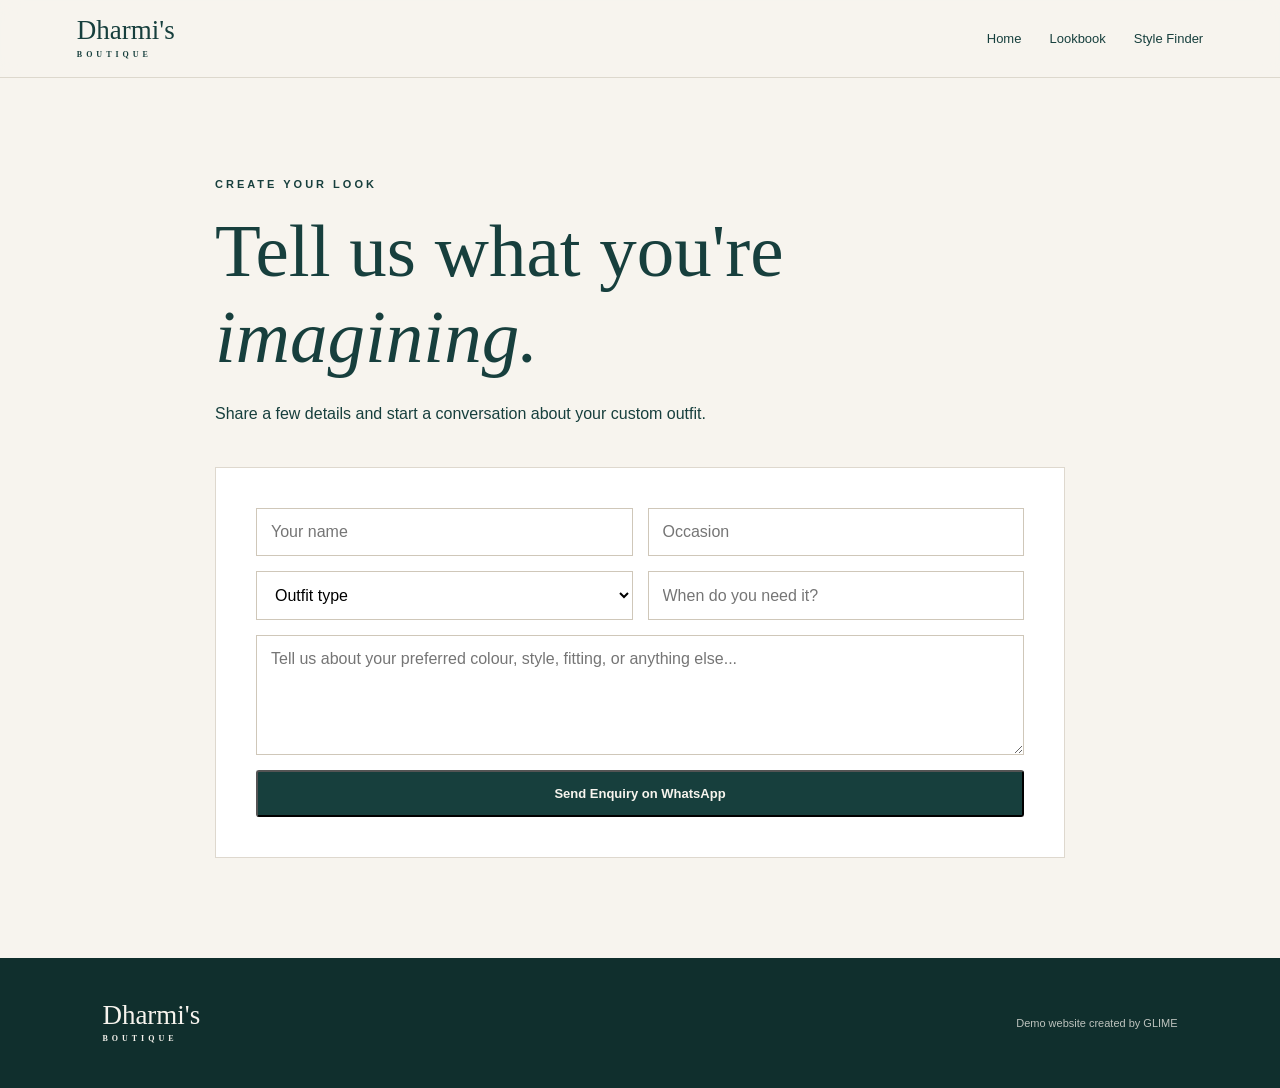
==== custom-design.html @ 1c7befa6 "Add files via upload" ====
<!DOCTYPE html>
<html lang="en"><head><meta charset="UTF-8"><meta name="viewport" content="width=device-width,initial-scale=1"><title>Custom Design | Dharmi's Boutique</title><link rel="stylesheet" href="style.css"></head>
<body><header class="site-header"><a class="brand" href="index.html"><span>Dharmi's</span><small>BOUTIQUE</small></a><nav class="nav"><a href="index.html">Home</a><a href="lookbook.html">Lookbook</a><a href="quiz.html">Style Finder</a></nav></header>
<main class="section"><div class="quiz-wrap"><p class="eyebrow">CREATE YOUR LOOK</p><h1 style="font:500 clamp(45px,6vw,75px) 'Playfair Display';margin:0 0 20px">Tell us what you're <em>imagining.</em></h1><p style="line-height:1.7;margin-bottom:40px">Share a few details and start a conversation about your custom outfit.</p>
<div class="quiz-card"><div class="form-grid">
<input class="input" id="name" placeholder="Your name"><input class="input" id="occasion" placeholder="Occasion">
<select class="input" id="outfit"><option value="">Outfit type</option><option>Lehenga</option><option>Blouse</option><option>Three-piece outfit</option><option>Western outfit</option><option>Other</option></select>
<input class="input" id="date" placeholder="When do you need it?">
<textarea class="input full" id="details" placeholder="Tell us about your preferred colour, style, fitting, or anything else..."></textarea>
<button class="btn primary full" id="send">Send Enquiry on WhatsApp</button></div></div></div></main>
<footer><div class="brand"><span>Dharmi's</span><small>BOUTIQUE</small></div><p>Demo website created by GLIME</p></footer>
<script>
document.getElementById('send').onclick=()=>{
 const n=document.getElementById('name').value,o=document.getElementById('occasion').value,t=document.getElementById('outfit').value,d=document.getElementById('date').value,x=document.getElementById('details').value;
 const msg=`Hi Dharmi's Boutique, I would like to discuss a custom outfit.%0A%0AName: ${n}%0AOccasion: ${o}%0AOutfit: ${t}%0ANeed by: ${d}%0ADetails: ${x}`;
 window.open('https://wa.me/917567504456?text='+msg,'_blank');
};
</script></body></html>
---- style.css ----
*{box-sizing:border-box}html{scroll-behavior:smooth}body{margin:0;background:#f7f4ee;color:#173f3d;font-family:"DM Sans",sans-serif}a{color:inherit;text-decoration:none}.site-header{height:78px;display:flex;align-items:center;justify-content:space-between;padding:0 6vw;border-bottom:1px solid #ddd8cd;background:#f7f4eecc;backdrop-filter:blur(10px);position:sticky;top:0;z-index:10}.brand{display:flex;flex-direction:column;line-height:.9;font-family:"Playfair Display",serif;font-size:27px}.brand small{font:600 8px "DM Sans";letter-spacing:4px;margin-top:7px}.nav{display:flex;align-items:center;gap:28px;font-size:13px}.nav a:hover,.text-link:hover{opacity:.65}.nav-cta{padding:11px 17px;border:1px solid #173f3d;border-radius:30px}.menu-btn{display:none;background:none;border:0;font-size:25px;color:#173f3d}.hero{min-height:calc(100vh - 78px);display:grid;grid-template-columns:1.05fr .95fr;align-items:center;padding:7vw 8vw;gap:5vw}.eyebrow{font-size:11px;letter-spacing:3px;font-weight:700;margin:0 0 18px}.hero h1,h2{font-family:"Playfair Display",serif;font-weight:500;line-height:1.05}.hero h1{font-size:clamp(50px,7vw,91px);margin:0}.hero h1 em,h2 em{font-weight:500;color:#a78a55}.hero-text{font-size:17px;line-height:1.7;max-width:560px;margin:28px 0}.hero-actions{display:flex;gap:12px;flex-wrap:wrap}.btn{display:inline-block;padding:14px 22px;border-radius:3px;font-weight:700;font-size:13px}.primary{background:#173f3d;color:#f7f4ee}.secondary{border:1px solid #173f3d}.trust{display:flex;gap:10px;align-items:center;margin-top:32px;font-size:12px;flex-wrap:wrap}.trust strong{font-size:16px}.hero-art{display:flex;justify-content:center}.hero-card{width:min(470px,100%);height:570px;background:#e5ded1;position:relative;display:flex;align-items:center;justify-content:center;box-shadow:25px 25px 0 #d5c8b5}.image-placeholder{width:82%;height:82%;display:flex;align-items:center;justify-content:center;text-align:center;border:1px solid #b5a58c;color:#6d6252;font-family:"Playfair Display",serif;font-size:32px;letter-spacing:2px;line-height:1.2}.image-placeholder small{font:700 9px "DM Sans";letter-spacing:4px}.floating-note{position:absolute;right:-28px;bottom:48px;background:#173f3d;color:#fff;padding:18px 22px;font-size:12px;box-shadow:8px 8px 0 #a78a55}.section{padding:100px 8vw}.intro{background:#173f3d;color:#f7f4ee}.intro h2,.finder h2{font-size:clamp(42px,5vw,70px);margin:0 0 45px}.intro-grid{display:grid;grid-template-columns:1fr 1fr;gap:8vw}.intro-grid>p{font-size:18px;line-height:1.8;max-width:520px}.feature-list div{display:flex;gap:25px;padding:20px 0;border-bottom:1px solid #42625f}.feature-list b{color:#b99d6a}.feature-list span{font-family:"Playfair Display";font-size:24px}.section-head{display:flex;justify-content:space-between;align-items:end;margin-bottom:40px}.section h2{font-size:clamp(38px,5vw,62px);margin:0}.text-link{font-weight:700;font-size:13px}.collection-grid{display:grid;grid-template-columns:repeat(3,1fr);gap:18px}.collection-card{min-height:430px;padding:28px;display:flex;align-items:end;position:relative;overflow:hidden;background:#ddd0bd}.collection-card:before{content:"";position:absolute;inset:0;background:linear-gradient(transparent 40%,rgba(23,63,61,.78));}.collection-card>div{position:relative;color:#fff}.card-one{background:linear-gradient(145deg,#c9b39b,#76685b)}.card-two{background:linear-gradient(145deg,#8caaa0,#304c48)}.card-three{background:linear-gradient(145deg,#c3a6a0,#665050)}.collection-card span{font-size:11px;letter-spacing:2px}.collection-card h3{font:500 34px "Playfair Display";margin:10px 0}.collection-card p{font-size:13px}.finder{background:#e8dfd0;display:grid;grid-template-columns:1.2fr .8fr;gap:8vw;align-items:center}.finder p{max-width:580px;line-height:1.7}.finder-box{min-height:280px;border:1px solid #a78a55;padding:38px;display:flex;flex-direction:column;justify-content:center;gap:15px;background:#f7f4ee}.finder-box span{font-size:10px;letter-spacing:3px;font-weight:700}.finder-box strong{font:500 34px "Playfair Display"}.finder-box small{font-size:12px}.reviews{background:#fff}.rating{font-size:24px}.rating span,.review span{color:#a78a55}.review-grid{display:grid;grid-template-columns:repeat(3,1fr);gap:18px}.review{padding:30px;border:1px solid #ded8ce;min-height:190px}.review p{font-family:"Playfair Display";font-size:21px;line-height:1.4}.review small{font-size:10px;color:#777}.location{background:#d8e1dc}.location p{line-height:1.8}footer{padding:45px 8vw;display:flex;justify-content:space-between;align-items:center;gap:20px;flex-wrap:wrap;background:#102f2d;color:#f7f4ee}footer p{font-size:11px;opacity:.75}.quiz-wrap{max-width:850px;margin:auto}.quiz-card{background:#fff;padding:40px;border:1px solid #ded8ce}.question{margin-bottom:35px}.question h3{font:500 28px "Playfair Display"}.options{display:flex;flex-wrap:wrap;gap:10px}.options button{padding:13px 18px;border:1px solid #cfc7b9;background:#f7f4ee;border-radius:2px;cursor:pointer;color:#173f3d}.options button.active{background:#173f3d;color:#fff}.result{margin-top:30px;padding:25px;background:#e8dfd0;display:none}.form-grid{display:grid;grid-template-columns:1fr 1fr;gap:15px}.input,textarea,select{width:100%;padding:14px;border:1px solid #cfc7b9;background:#fff;font:inherit}.full{grid-column:1/-1}textarea{min-height:120px}.lookbook-frame{min-height:65vh;background:#fff;border:1px solid #ddd8cd;padding:30px}.glime-status{padding:12px 16px;background:#e8dfd0;font-size:12px;margin-bottom:20px}@media(max-width:800px){.nav{display:none}.menu-btn{display:block}.site-header{padding:0 5vw}.hero{grid-template-columns:1fr;padding:60px 7vw}.hero-art{margin-top:35px}.hero-card{height:430px}.intro-grid,.finder,.collection-grid,.review-grid{grid-template-columns:1fr}.section{padding:70px 7vw}.section-head{align-items:start;gap:20px;flex-direction:column}.form-grid{grid-template-columns:1fr}.full{grid-column:auto}}
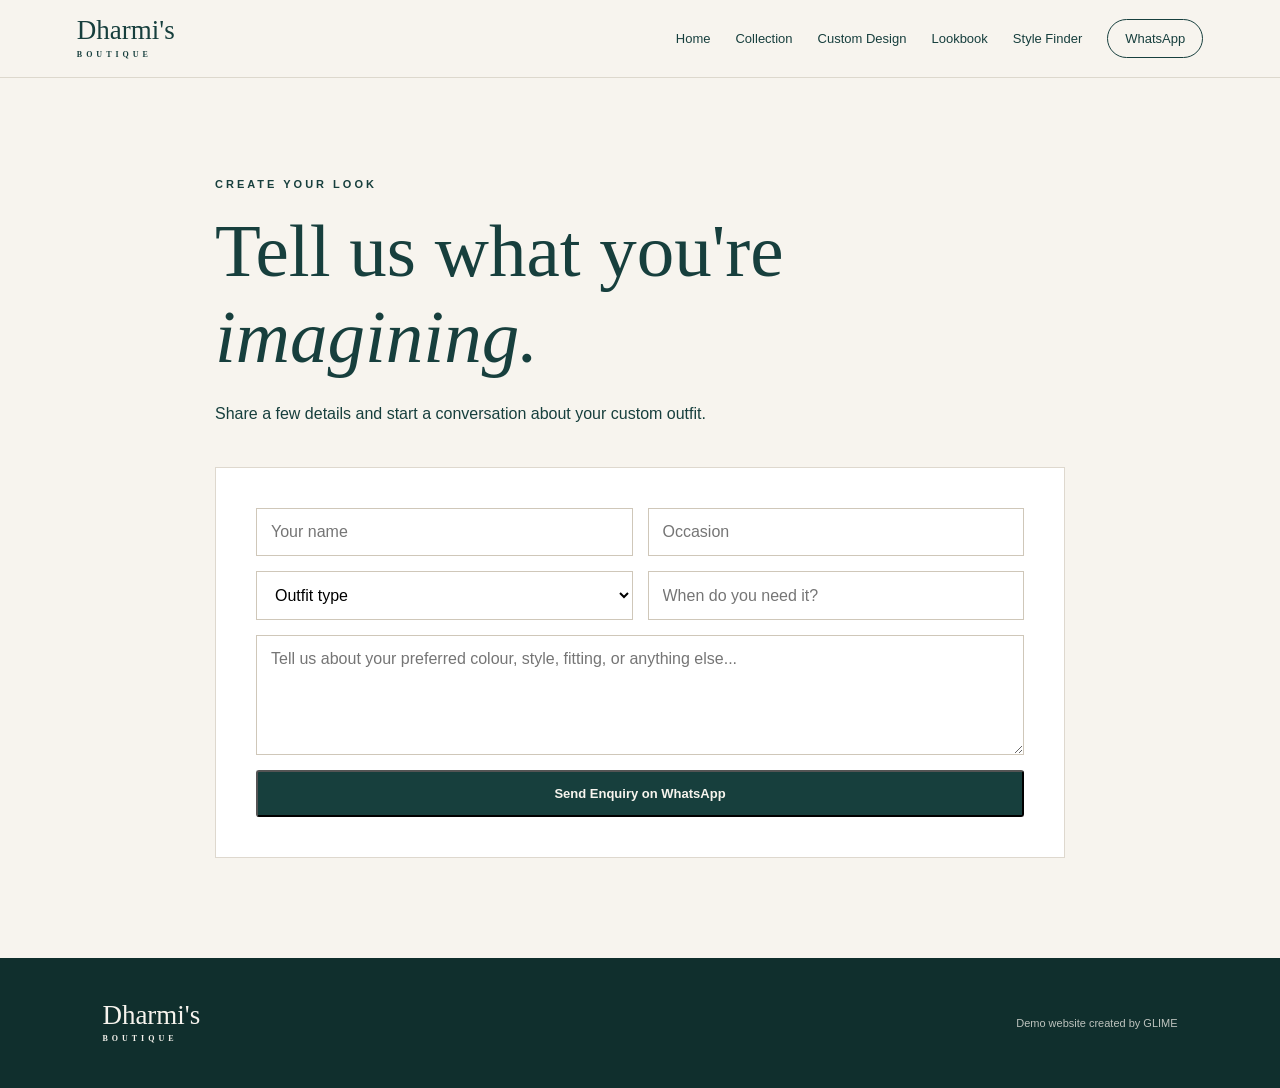
==== commit c2a25872: "Add files via upload" ====
--- a/custom-design.html
+++ b/custom-design.html
@@ -1,18 +1,16 @@
 <!DOCTYPE html>
 <html lang="en"><head><meta charset="UTF-8"><meta name="viewport" content="width=device-width,initial-scale=1"><title>Custom Design | Dharmi's Boutique</title><link rel="stylesheet" href="style.css"></head>
-<body><header class="site-header"><a class="brand" href="index.html"><span>Dharmi's</span><small>BOUTIQUE</small></a><nav class="nav"><a href="index.html">Home</a><a href="lookbook.html">Lookbook</a><a href="quiz.html">Style Finder</a></nav></header>
+<body><header class="site-header"><a class="brand" href="index.html"><span>Dharmi's</span><small>BOUTIQUE</small></a>
+<button class="menu-btn" aria-label="Open menu" aria-expanded="false">☰</button>
+<nav class="nav"><a href="index.html">Home</a><a href="index.html#collection">Collection</a><a href="custom-design.html">Custom Design</a><a href="lookbook.html">Lookbook</a><a href="quiz.html">Style Finder</a><a class="nav-cta" href="https://wa.me/917567504456" target="_blank" rel="noopener">WhatsApp</a></nav></header>
 <main class="section"><div class="quiz-wrap"><p class="eyebrow">CREATE YOUR LOOK</p><h1 style="font:500 clamp(45px,6vw,75px) 'Playfair Display';margin:0 0 20px">Tell us what you're <em>imagining.</em></h1><p style="line-height:1.7;margin-bottom:40px">Share a few details and start a conversation about your custom outfit.</p>
-<div class="quiz-card"><div class="form-grid">
-<input class="input" id="name" placeholder="Your name"><input class="input" id="occasion" placeholder="Occasion">
+<div class="quiz-card"><div class="form-grid"><input class="input" id="name" placeholder="Your name"><input class="input" id="occasion" placeholder="Occasion">
 <select class="input" id="outfit"><option value="">Outfit type</option><option>Lehenga</option><option>Blouse</option><option>Three-piece outfit</option><option>Western outfit</option><option>Other</option></select>
-<input class="input" id="date" placeholder="When do you need it?">
-<textarea class="input full" id="details" placeholder="Tell us about your preferred colour, style, fitting, or anything else..."></textarea>
+<input class="input" id="date" placeholder="When do you need it?"><textarea class="input full" id="details" placeholder="Tell us about your preferred colour, style, fitting, or anything else..."></textarea>
 <button class="btn primary full" id="send">Send Enquiry on WhatsApp</button></div></div></div></main>
 <footer><div class="brand"><span>Dharmi's</span><small>BOUTIQUE</small></div><p>Demo website created by GLIME</p></footer>
-<script>
-document.getElementById('send').onclick=()=>{
- const n=document.getElementById('name').value,o=document.getElementById('occasion').value,t=document.getElementById('outfit').value,d=document.getElementById('date').value,x=document.getElementById('details').value;
- const msg=`Hi Dharmi's Boutique, I would like to discuss a custom outfit.%0A%0AName: ${n}%0AOccasion: ${o}%0AOutfit: ${t}%0ANeed by: ${d}%0ADetails: ${x}`;
- window.open('https://wa.me/917567504456?text='+msg,'_blank');
-};
+<script src="script.js"></script><script>
+document.getElementById('send').onclick=()=>{const n=document.getElementById('name').value,o=document.getElementById('occasion').value,t=document.getElementById('outfit').value,d=document.getElementById('date').value,x=document.getElementById('details').value;
+const msg=`Hi Dharmi's Boutique, I would like to discuss a custom outfit.\n\nName: ${n}\nOccasion: ${o}\nOutfit: ${t}\nNeed by: ${d}\nDetails: ${x}`;
+window.open('https://wa.me/917567504456?text='+encodeURIComponent(msg),'_blank');};
 </script></body></html>
--- a/style.css
+++ b/style.css
@@ -1 +1,95 @@
-*{box-sizing:border-box}html{scroll-behavior:smooth}body{margin:0;background:#f7f4ee;color:#173f3d;font-family:"DM Sans",sans-serif}a{color:inherit;text-decoration:none}.site-header{height:78px;display:flex;align-items:center;justify-content:space-between;padding:0 6vw;border-bottom:1px solid #ddd8cd;background:#f7f4eecc;backdrop-filter:blur(10px);position:sticky;top:0;z-index:10}.brand{display:flex;flex-direction:column;line-height:.9;font-family:"Playfair Display",serif;font-size:27px}.brand small{font:600 8px "DM Sans";letter-spacing:4px;margin-top:7px}.nav{display:flex;align-items:center;gap:28px;font-size:13px}.nav a:hover,.text-link:hover{opacity:.65}.nav-cta{padding:11px 17px;border:1px solid #173f3d;border-radius:30px}.menu-btn{display:none;background:none;border:0;font-size:25px;color:#173f3d}.hero{min-height:calc(100vh - 78px);display:grid;grid-template-columns:1.05fr .95fr;align-items:center;padding:7vw 8vw;gap:5vw}.eyebrow{font-size:11px;letter-spacing:3px;font-weight:700;margin:0 0 18px}.hero h1,h2{font-family:"Playfair Display",serif;font-weight:500;line-height:1.05}.hero h1{font-size:clamp(50px,7vw,91px);margin:0}.hero h1 em,h2 em{font-weight:500;color:#a78a55}.hero-text{font-size:17px;line-height:1.7;max-width:560px;margin:28px 0}.hero-actions{display:flex;gap:12px;flex-wrap:wrap}.btn{display:inline-block;padding:14px 22px;border-radius:3px;font-weight:700;font-size:13px}.primary{background:#173f3d;color:#f7f4ee}.secondary{border:1px solid #173f3d}.trust{display:flex;gap:10px;align-items:center;margin-top:32px;font-size:12px;flex-wrap:wrap}.trust strong{font-size:16px}.hero-art{display:flex;justify-content:center}.hero-card{width:min(470px,100%);height:570px;background:#e5ded1;position:relative;display:flex;align-items:center;justify-content:center;box-shadow:25px 25px 0 #d5c8b5}.image-placeholder{width:82%;height:82%;display:flex;align-items:center;justify-content:center;text-align:center;border:1px solid #b5a58c;color:#6d6252;font-family:"Playfair Display",serif;font-size:32px;letter-spacing:2px;line-height:1.2}.image-placeholder small{font:700 9px "DM Sans";letter-spacing:4px}.floating-note{position:absolute;right:-28px;bottom:48px;background:#173f3d;color:#fff;padding:18px 22px;font-size:12px;box-shadow:8px 8px 0 #a78a55}.section{padding:100px 8vw}.intro{background:#173f3d;color:#f7f4ee}.intro h2,.finder h2{font-size:clamp(42px,5vw,70px);margin:0 0 45px}.intro-grid{display:grid;grid-template-columns:1fr 1fr;gap:8vw}.intro-grid>p{font-size:18px;line-height:1.8;max-width:520px}.feature-list div{display:flex;gap:25px;padding:20px 0;border-bottom:1px solid #42625f}.feature-list b{color:#b99d6a}.feature-list span{font-family:"Playfair Display";font-size:24px}.section-head{display:flex;justify-content:space-between;align-items:end;margin-bottom:40px}.section h2{font-size:clamp(38px,5vw,62px);margin:0}.text-link{font-weight:700;font-size:13px}.collection-grid{display:grid;grid-template-columns:repeat(3,1fr);gap:18px}.collection-card{min-height:430px;padding:28px;display:flex;align-items:end;position:relative;overflow:hidden;background:#ddd0bd}.collection-card:before{content:"";position:absolute;inset:0;background:linear-gradient(transparent 40%,rgba(23,63,61,.78));}.collection-card>div{position:relative;color:#fff}.card-one{background:linear-gradient(145deg,#c9b39b,#76685b)}.card-two{background:linear-gradient(145deg,#8caaa0,#304c48)}.card-three{background:linear-gradient(145deg,#c3a6a0,#665050)}.collection-card span{font-size:11px;letter-spacing:2px}.collection-card h3{font:500 34px "Playfair Display";margin:10px 0}.collection-card p{font-size:13px}.finder{background:#e8dfd0;display:grid;grid-template-columns:1.2fr .8fr;gap:8vw;align-items:center}.finder p{max-width:580px;line-height:1.7}.finder-box{min-height:280px;border:1px solid #a78a55;padding:38px;display:flex;flex-direction:column;justify-content:center;gap:15px;background:#f7f4ee}.finder-box span{font-size:10px;letter-spacing:3px;font-weight:700}.finder-box strong{font:500 34px "Playfair Display"}.finder-box small{font-size:12px}.reviews{background:#fff}.rating{font-size:24px}.rating span,.review span{color:#a78a55}.review-grid{display:grid;grid-template-columns:repeat(3,1fr);gap:18px}.review{padding:30px;border:1px solid #ded8ce;min-height:190px}.review p{font-family:"Playfair Display";font-size:21px;line-height:1.4}.review small{font-size:10px;color:#777}.location{background:#d8e1dc}.location p{line-height:1.8}footer{padding:45px 8vw;display:flex;justify-content:space-between;align-items:center;gap:20px;flex-wrap:wrap;background:#102f2d;color:#f7f4ee}footer p{font-size:11px;opacity:.75}.quiz-wrap{max-width:850px;margin:auto}.quiz-card{background:#fff;padding:40px;border:1px solid #ded8ce}.question{margin-bottom:35px}.question h3{font:500 28px "Playfair Display"}.options{display:flex;flex-wrap:wrap;gap:10px}.options button{padding:13px 18px;border:1px solid #cfc7b9;background:#f7f4ee;border-radius:2px;cursor:pointer;color:#173f3d}.options button.active{background:#173f3d;color:#fff}.result{margin-top:30px;padding:25px;background:#e8dfd0;display:none}.form-grid{display:grid;grid-template-columns:1fr 1fr;gap:15px}.input,textarea,select{width:100%;padding:14px;border:1px solid #cfc7b9;background:#fff;font:inherit}.full{grid-column:1/-1}textarea{min-height:120px}.lookbook-frame{min-height:65vh;background:#fff;border:1px solid #ddd8cd;padding:30px}.glime-status{padding:12px 16px;background:#e8dfd0;font-size:12px;margin-bottom:20px}@media(max-width:800px){.nav{display:none}.menu-btn{display:block}.site-header{padding:0 5vw}.hero{grid-template-columns:1fr;padding:60px 7vw}.hero-art{margin-top:35px}.hero-card{height:430px}.intro-grid,.finder,.collection-grid,.review-grid{grid-template-columns:1fr}.section{padding:70px 7vw}.section-head{align-items:start;gap:20px;flex-direction:column}.form-grid{grid-template-columns:1fr}.full{grid-column:auto}}
+*{box-sizing:border-box}
+html{scroll-behavior:smooth}
+body{margin:0;background:#f7f4ee;color:#173f3d;font-family:"DM Sans",sans-serif}
+a{color:inherit;text-decoration:none}
+img{display:block;max-width:100%}
+.site-header{height:78px;display:flex;align-items:center;justify-content:space-between;padding:0 6vw;border-bottom:1px solid #ddd8cd;background:rgba(247,244,238,.94);backdrop-filter:blur(12px);position:sticky;top:0;z-index:20}
+.brand{display:flex;flex-direction:column;line-height:.9;font-family:"Playfair Display",serif;font-size:27px}
+.brand small{font:600 8px "DM Sans";letter-spacing:4px;margin-top:7px}
+.nav{display:flex;align-items:center;gap:25px;font-size:13px}
+.nav a:hover,.text-link:hover{opacity:.65}
+.nav-cta{padding:11px 17px;border:1px solid #173f3d;border-radius:30px}
+.menu-btn{display:none;background:none;border:0;font-size:25px;color:#173f3d;cursor:pointer}
+.hero{min-height:calc(100vh - 78px);display:grid;grid-template-columns:1fr 1fr;align-items:center;padding:6vw 8vw;gap:6vw}
+.eyebrow{font-size:11px;letter-spacing:3px;font-weight:700;margin:0 0 18px}
+.hero h1,h2{font-family:"Playfair Display",serif;font-weight:500;line-height:1.05}
+.hero h1{font-size:clamp(50px,7vw,92px);margin:0}
+.hero h1 em,h2 em{font-weight:500;color:#a78a55}
+.hero-text{font-size:17px;line-height:1.7;max-width:560px;margin:28px 0}
+.hero-actions{display:flex;gap:12px;flex-wrap:wrap}
+.btn{display:inline-block;padding:14px 22px;border-radius:3px;font-weight:700;font-size:13px;transition:.2s}
+.btn:hover{transform:translateY(-2px)}
+.primary{background:#173f3d;color:#f7f4ee}
+.secondary{border:1px solid #173f3d}
+.trust{display:flex;gap:10px;align-items:center;margin-top:32px;font-size:12px;flex-wrap:wrap}
+.trust strong{font-size:16px}
+.hero-art{position:relative;display:flex;justify-content:center}
+.hero-image{width:min(510px,100%);height:650px;overflow:hidden;background:#ddd0bd;box-shadow:22px 22px 0 #d5c8b5}
+.hero-image img{width:100%;height:100%;object-fit:cover;object-position:center}
+.floating-note{position:absolute;right:-18px;bottom:42px;background:#173f3d;color:#fff;padding:18px 22px;font-size:12px;box-shadow:8px 8px 0 #a78a55}
+.section{padding:100px 8vw}
+.intro{background:#173f3d;color:#f7f4ee}
+.intro h2,.finder h2{font-size:clamp(42px,5vw,70px);margin:0 0 45px}
+.intro-grid{display:grid;grid-template-columns:1fr 1fr;gap:8vw}
+.intro-grid>p{font-size:18px;line-height:1.8;max-width:520px}
+.feature-list div{display:flex;gap:25px;padding:20px 0;border-bottom:1px solid #42625f}
+.feature-list b{color:#b99d6a}
+.feature-list span{font-family:"Playfair Display";font-size:24px}
+.section-head{display:flex;justify-content:space-between;align-items:end;margin-bottom:40px}
+.section h2{font-size:clamp(38px,5vw,62px);margin:0}
+.text-link{font-weight:700;font-size:13px}
+.collection-grid{display:grid;grid-template-columns:repeat(3,1fr);gap:18px}
+.collection-card{min-height:500px;position:relative;overflow:hidden;background:#ddd0bd}
+.collection-card img{position:absolute;inset:0;width:100%;height:100%;object-fit:cover;transition:transform .5s}
+.collection-card:hover img{transform:scale(1.04)}
+.collection-card:after{content:"";position:absolute;inset:0;background:linear-gradient(transparent 35%,rgba(15,37,35,.86))}
+.collection-card>div{position:absolute;left:28px;right:28px;bottom:25px;z-index:2;color:#fff}
+.collection-card span{font-size:11px;letter-spacing:2px}
+.collection-card h3{font:500 34px "Playfair Display";margin:10px 0}
+.collection-card p{font-size:13px;margin:0}
+.editorial{display:grid;grid-template-columns:.85fr 1.15fr;gap:6vw;align-items:center;background:#eee8de}
+.editorial-copy p{line-height:1.7;max-width:520px}
+.editorial-copy h2{font-size:clamp(42px,5vw,68px);margin:0 0 25px}
+.editorial-image{height:600px;position:relative;overflow:hidden}
+.editorial-image img{width:100%;height:100%;object-fit:cover}
+.editorial-image span{position:absolute;left:24px;bottom:22px;background:#173f3d;color:#fff;padding:10px 13px;font-size:10px;letter-spacing:2px}
+.gallery-strip{background:#f7f4ee}
+.gallery-grid{display:grid;grid-template-columns:1.2fr .8fr .8fr 1.1fr;gap:14px;align-items:stretch}
+.gallery-grid img{width:100%;height:310px;object-fit:cover}
+.finder{background:#e8dfd0;display:grid;grid-template-columns:1.2fr .8fr;gap:8vw;align-items:center}
+.finder p{max-width:580px;line-height:1.7}
+.finder-box{min-height:280px;border:1px solid #a78a55;padding:38px;display:flex;flex-direction:column;justify-content:center;gap:15px;background:#f7f4ee}
+.finder-box span{font-size:10px;letter-spacing:3px;font-weight:700}
+.finder-box strong{font:500 34px "Playfair Display"}
+.finder-box small{font-size:12px}
+.reviews{background:#fff}
+.rating{font-size:24px}.rating span,.review span{color:#a78a55}
+.review-grid{display:grid;grid-template-columns:repeat(3,1fr);gap:18px}
+.review{padding:30px;border:1px solid #ded8ce;min-height:190px}
+.review p{font-family:"Playfair Display";font-size:21px;line-height:1.4}
+.review small{font-size:10px;color:#777}
+.location{background:#d8e1dc}.location p{line-height:1.8}
+footer{padding:45px 8vw;display:flex;justify-content:space-between;align-items:center;gap:20px;flex-wrap:wrap;background:#102f2d;color:#f7f4ee}
+footer p{font-size:11px;opacity:.75}
+.quiz-wrap{max-width:850px;margin:auto}
+.quiz-card{background:#fff;padding:40px;border:1px solid #ded8ce}
+.question{margin-bottom:35px}.question h3{font:500 28px "Playfair Display"}
+.options{display:flex;flex-wrap:wrap;gap:10px}
+.options button{padding:13px 18px;border:1px solid #cfc7b9;background:#f7f4ee;border-radius:2px;cursor:pointer;color:#173f3d}
+.options button.active{background:#173f3d;color:#fff}
+.result{margin-top:30px;padding:25px;background:#e8dfd0;display:none}
+.form-grid{display:grid;grid-template-columns:1fr 1fr;gap:15px}
+.input,textarea,select{width:100%;padding:14px;border:1px solid #cfc7b9;background:#fff;font:inherit}
+.full{grid-column:1/-1}textarea{min-height:120px}
+.lookbook-frame{min-height:65vh;background:#fff;border:1px solid #ddd8cd;padding:30px}
+.glime-status{padding:12px 16px;background:#e8dfd0;font-size:12px;margin-bottom:20px}
+@media(max-width:800px){
+.site-header{padding:0 5vw}.menu-btn{display:block}.nav{display:none}
+.nav.open{display:flex;position:absolute;top:78px;left:0;right:0;background:#f7f4ee;padding:20px 7vw;flex-direction:column;align-items:flex-start;gap:18px;border-bottom:1px solid #ddd8cd;box-shadow:0 8px 20px rgba(23,63,61,.08)}
+.hero{grid-template-columns:1fr;padding:55px 7vw}.hero-art{margin-top:35px}.hero-image{height:500px}
+.intro-grid,.finder,.collection-grid,.review-grid,.editorial{grid-template-columns:1fr}
+.section{padding:70px 7vw}.section-head{align-items:start;gap:20px;flex-direction:column}
+.form-grid{grid-template-columns:1fr}.full{grid-column:auto}
+.gallery-grid{grid-template-columns:1fr 1fr}.gallery-grid img{height:240px}
+.editorial-image{height:500px}
+}
